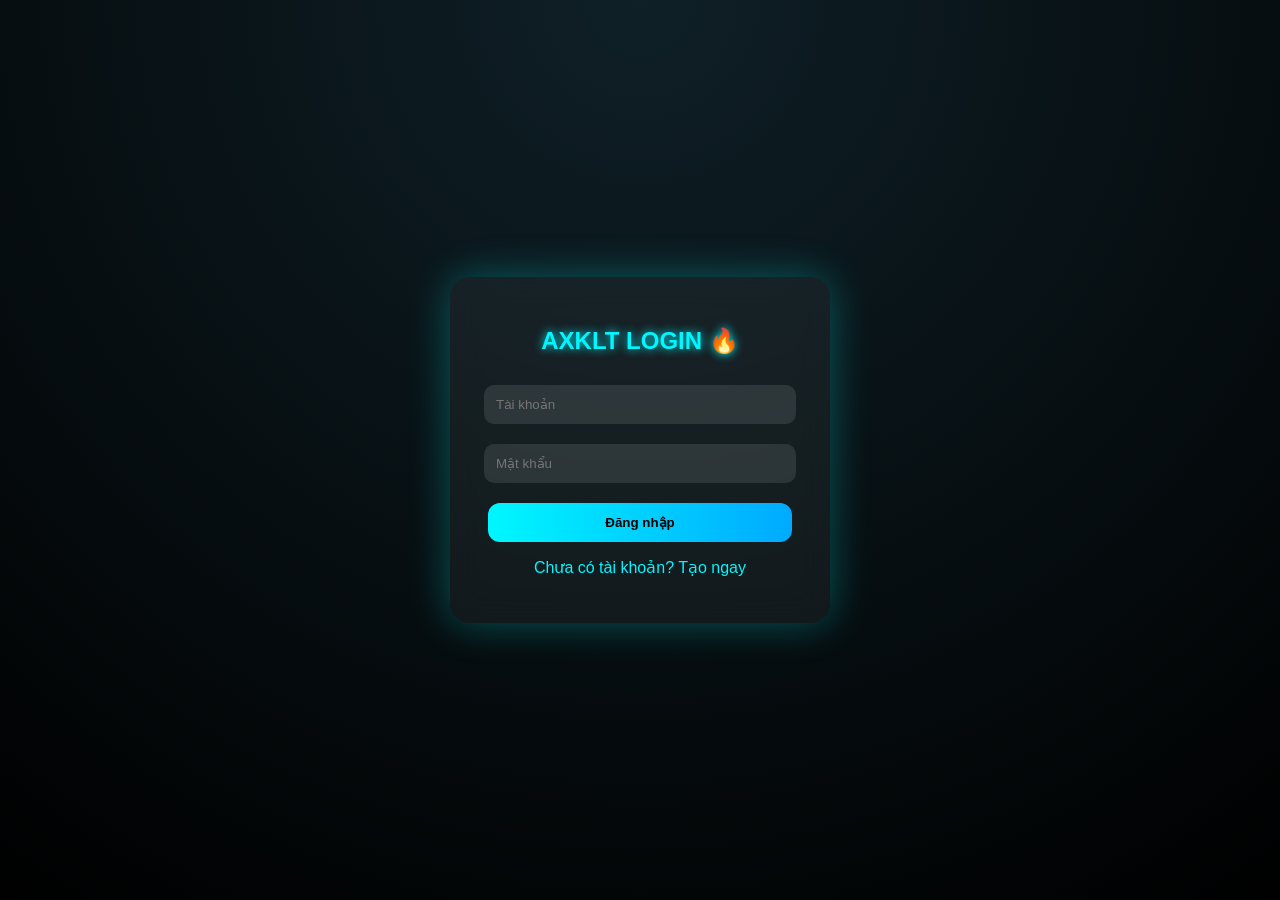
==== index.html @ e572b42f "Add files via upload" ====
<!DOCTYPE html>
<html lang="vi">
<head>
<meta charset="UTF-8">
<title>AXKLT Login</title>
<link rel="stylesheet" href="style.css">
</head>

<body>
<div class="box">

    <!-- LOGIN -->
    <div id="loginBox">
        <h2>AXKLT LOGIN 🔥</h2>

        <input id="user" placeholder="Tài khoản">
        <input id="pass" type="password" placeholder="Mật khẩu">

        <button onclick="login()">Đăng nhập</button>

        <p onclick="showRegister()">Chưa có tài khoản? Tạo ngay</p>
    </div>

    <!-- REGISTER -->
    <div id="registerBox" style="display:none;">
        <h2>Tạo tài khoản 😎</h2>

        <input id="regUser" placeholder="Tài khoản mới">
        <input id="regPass" type="password" placeholder="Mật khẩu mới">

        <button onclick="register()">Tạo tài khoản</button>

        <p onclick="showLogin()">Quay lại đăng nhập</p>
    </div>

</div>

<script src="main.js"></script>
</body>
</html>
---- style.css ----
body {
    margin: 0;
    font-family: Arial;
    background: radial-gradient(circle at top, #0f2027, #000);
    color: white;
    display: flex;
    justify-content: center;
    align-items: center;
    height: 100vh;
}

/* BOX */
.box {
    background: rgba(255,255,255,0.05);
    backdrop-filter: blur(15px);
    border-radius: 20px;
    padding: 30px;
    width: 320px;
    text-align: center;
    box-shadow: 0 0 40px rgba(0,255,255,0.3);
}

/* TITLE */
h1, h2 {
    color: #00f7ff;
    text-shadow: 0 0 10px #00f7ff;
}

/* INPUT */
input {
    width: 90%;
    padding: 12px;
    margin: 10px 0;
    border: none;
    border-radius: 10px;
    background: rgba(255,255,255,0.1);
    color: white;
}

/* BUTTON */
button {
    width: 95%;
    padding: 12px;
    margin-top: 10px;
    border: none;
    border-radius: 12px;
    background: linear-gradient(90deg, #00f7ff, #00aaff);
    color: black;
    font-weight: bold;
    cursor: pointer;
}

button:hover {
    box-shadow: 0 0 20px #00f7ff;
    transform: scale(1.05);
}

/* LINK */
p {
    color: #00f7ff;
    cursor: pointer;
}

/* AVATAR */
img {
    width: 220px;
    border-radius: 20px;
    margin: 15px 0;
    box-shadow: 0 0 25px #00f7ff;
}

/* LEVEL */
.level {
    font-size: 28px;
    color: gold;
}

/* CARD */
.card {
    margin-top: 15px;
    padding: 15px;
    border-radius: 15px;
    background: rgba(255,255,255,0.08);
    border: 1px solid #00f7ff;
    cursor: pointer;
}

.card:hover {
    box-shadow: 0 0 25px #00f7ff;
    transform: scale(1.05);
}

/* LIST */
#list {
    margin-top: 15px;
}
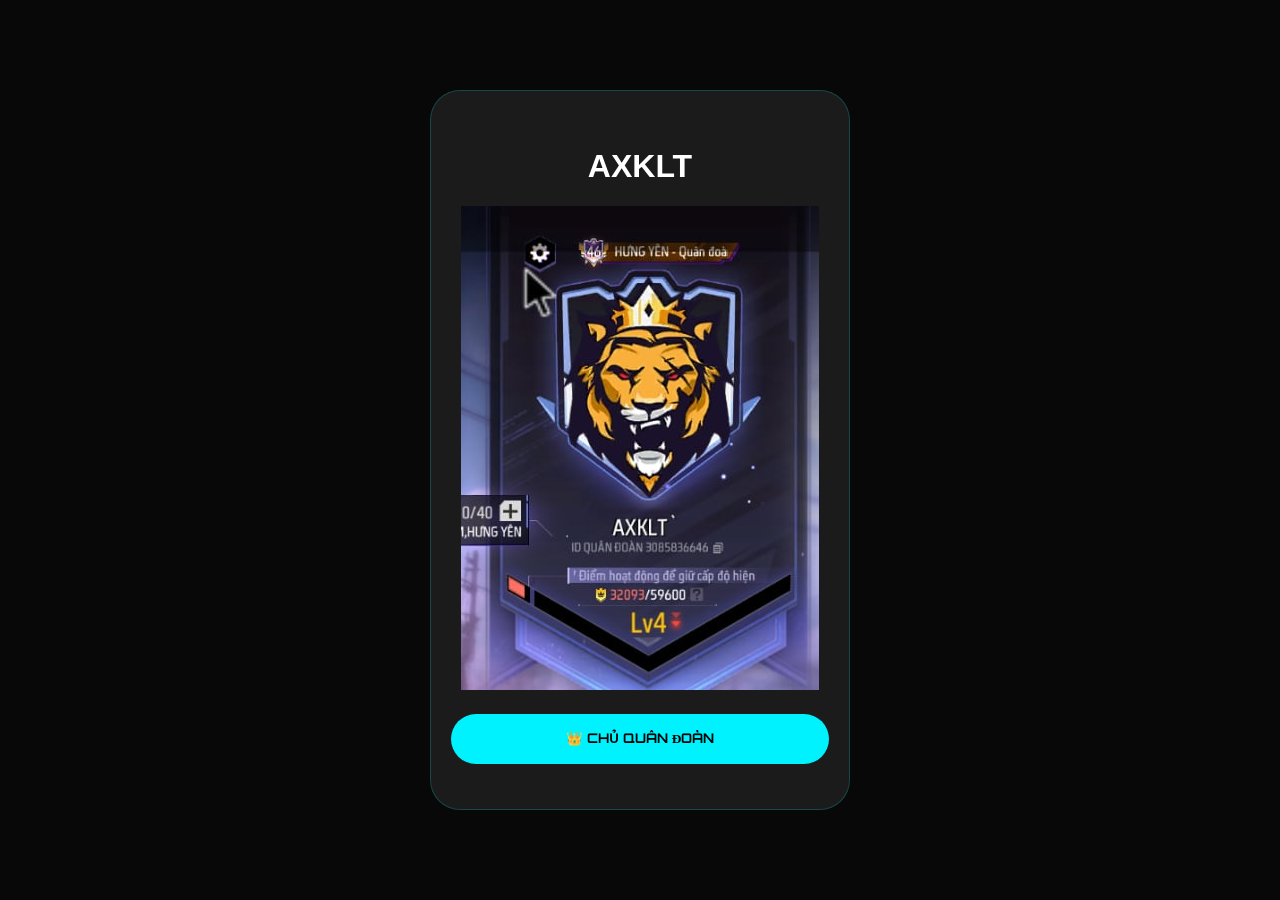
==== commit 5f513d10: "Add files via upload" ====
--- a/index.html
+++ b/index.html
@@ -1,40 +1,26 @@
 <!DOCTYPE html>
 <html lang="vi">
 <head>
-<meta charset="UTF-8">
-<title>AXKLT Login</title>
-<link rel="stylesheet" href="style.css">
+    <meta charset="UTF-8">
+    <title>AXKLT Clan</title>
+    <link rel="stylesheet" href="style.css">
+    <link href="https://fonts.googleapis.com/css2?family=Orbitron:wght@700&display=swap" rel="stylesheet">
 </head>
-
 <body>
-<div class="box">
-
-    <!-- LOGIN -->
-    <div id="loginBox">
-        <h2>AXKLT LOGIN 🔥</h2>
-
-        <input id="user" placeholder="Tài khoản">
-        <input id="pass" type="password" placeholder="Mật khẩu">
-
-        <button onclick="login()">Đăng nhập</button>
-
-        <p onclick="showRegister()">Chưa có tài khoản? Tạo ngay</p>
+    <div class="container">
+        <div class="card">
+            <h1 class="clan-name">AXKLT</h1>
+            <div class="avatar-wrapper">
+                <img src="axklt.png" class="avatar">
+            </div>
+            <div class="btn-group">
+                <button class="btn-leader" onclick="location.href='leader.html'" style="background:var(--cyan); color:black; margin-bottom:10px;">
+                    👑 CHỦ QUÂN ĐOÀN
+                </button>
+            </div>
+        </div>
     </div>
-
-    <!-- REGISTER -->
-    <div id="registerBox" style="display:none;">
-        <h2>Tạo tài khoản 😎</h2>
-
-        <input id="regUser" placeholder="Tài khoản mới">
-        <input id="regPass" type="password" placeholder="Mật khẩu mới">
-
-        <button onclick="register()">Tạo tài khoản</button>
-
-        <p onclick="showLogin()">Quay lại đăng nhập</p>
-    </div>
-
-</div>
-
-<script src="main.js"></script>
+    <audio id="bgMusic" loop src="nhac.mp3"></audio>
+    <script src="main.js"></script>
 </body>
 </html>
--- a/style.css
+++ b/style.css
@@ -1,96 +1,77 @@
-body {
-    margin: 0;
-    font-family: Arial;
-    background: radial-gradient(circle at top, #0f2027, #000);
-    color: white;
-    display: flex;
-    justify-content: center;
-    align-items: center;
-    height: 100vh;
+:root {
+    --cyan: #00f2ff;
+    --dark: #080808;
 }
 
-/* BOX */
-.box {
-    background: rgba(255,255,255,0.05);
-    backdrop-filter: blur(15px);
-    border-radius: 20px;
-    padding: 30px;
-    width: 320px;
-    text-align: center;
-    box-shadow: 0 0 40px rgba(0,255,255,0.3);
+body {
+    margin: 0; padding: 0;
+    font-family: 'Roboto', sans-serif;
+    background-color: var(--dark);
+    color: white;
+    display: flex; justify-content: center; align-items: center;
+    min-height: 100vh;
 }
 
-/* TITLE */
-h1, h2 {
-    color: #00f7ff;
-    text-shadow: 0 0 10px #00f7ff;
+.container { width: 95%; max-width: 420px; }
+
+.card {
+    background: rgba(30, 30, 30, 0.9);
+    backdrop-filter: blur(10px);
+    border: 1px solid rgba(0, 242, 255, 0.2);
+    border-radius: 30px;
+    padding: 35px 20px;
+    text-align: center;
+    position: relative;
 }
 
-/* INPUT */
-input {
-    width: 90%;
-    padding: 12px;
-    margin: 10px 0;
-    border: none;
-    border-radius: 10px;
-    background: rgba(255,255,255,0.1);
-    color: white;
+/* SỬA LỖI ẢNH TO NHỎ */
+.stats-grid {
+    display: grid;
+    grid-template-columns: repeat(2, 1fr);
+    gap: 12px;
+    margin: 20px 0;
 }
 
-/* BUTTON */
-button {
-    width: 95%;
-    padding: 12px;
-    margin-top: 10px;
-    border: none;
-    border-radius: 12px;
-    background: linear-gradient(90deg, #00f7ff, #00aaff);
-    color: black;
-    font-weight: bold;
-    cursor: pointer;
+.stat-item {
+    background: rgba(255, 255, 255, 0.05);
+    border-radius: 10px;
+    padding: 10px;
+    border: 1px solid rgba(0, 242, 255, 0.1);
 }
 
-button:hover {
-    box-shadow: 0 0 20px #00f7ff;
-    transform: scale(1.05);
+.stat-item img {
+    width: 100%;
+    height: 100px; /* Cố định chiều cao ảnh nhỏ */
+    object-fit: contain; /* Giữ tỉ lệ ảnh, không bị méo */
+    cursor: zoom-in;
 }
 
-/* LINK */
-p {
-    color: #00f7ff;
-    cursor: pointer;
+.stat-item.large img {
+    height: 180px; /* Ảnh biểu đồ cho cao hơn */
 }
 
-/* AVATAR */
-img {
-    width: 220px;
-    border-radius: 20px;
-    margin: 15px 0;
-    box-shadow: 0 0 25px #00f7ff;
+/* SỬA LỖI NÚT QUAY LẠI */
+.btn-group { margin-top: 20px; position: relative; z-index: 5; }
+
+button {
+    width: 100%; height: 50px; border: none; border-radius: 25px;
+    font-family: 'Orbitron'; font-weight: bold; cursor: pointer;
+    transition: 0.3s; pointer-events: auto !important;
 }
 
-/* LEVEL */
-.level {
-    font-size: 28px;
-    color: gold;
+.btn-member { background: transparent; border: 2px solid var(--cyan); color: var(--cyan); }
+.btn-member:hover { background: var(--cyan); color: #000; }
+
+/* CSS ZOOM ẢNH */
+.modal-zoom {
+    display: none; position: fixed; z-index: 999;
+    left: 0; top: 0; width: 100%; height: 100%;
+    background-color: rgba(0,0,0,0.9);
+    justify-content: center; align-items: center;
 }
 
-/* CARD */
-.card {
-    margin-top: 15px;
-    padding: 15px;
-    border-radius: 15px;
-    background: rgba(255,255,255,0.08);
-    border: 1px solid #00f7ff;
-    cursor: pointer;
-}
+.modal-content { width: 90%; max-width: 500px; animation: zoom 0.3s; }
 
-.card:hover {
-    box-shadow: 0 0 25px #00f7ff;
-    transform: scale(1.05);
-}
+@keyframes zoom { from {transform:scale(0)} to {transform:scale(1)} }
 
-/* LIST */
-#list {
-    margin-top: 15px;
-}+.close-zoom { position: absolute; top: 20px; right: 30px; color: #fff; font-size: 40px; cursor: pointer; }
